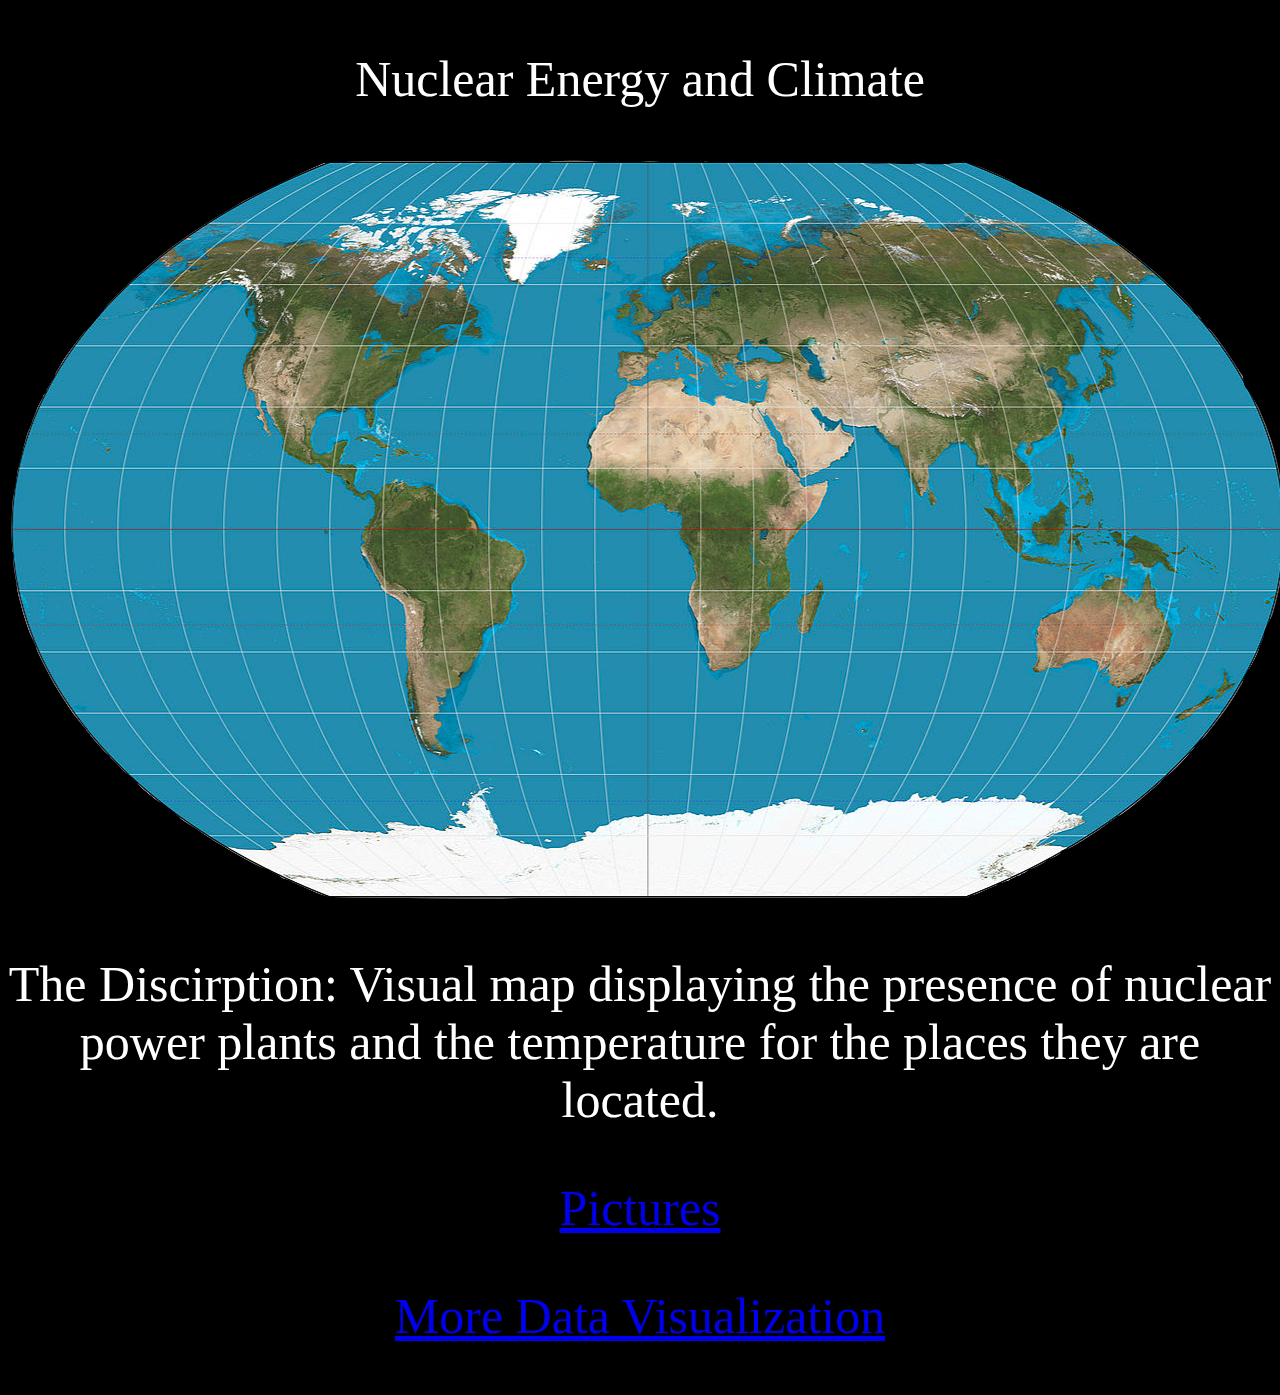
==== page2.html @ 262cb719 "some new stuff" ====
<!-- Term Project:
Journey Hu; Tori Pantanella
It is a data visualization of nuclear electronic energy in the world corresponding to the current temperture.
The radius of the circles are determined by the amount of nuclear electronic energy and the color of those cicles
are calculated by the current tmeperature.
 -->
<!DOCTYPE html>
<html> 
  <head> 
        <title>Nuclear Electronic Energy</title> 
        <link rel = "stylesheet" href = "main.css">
		<script src="http://d3js.org/d3.v3.min.js" charset="utf-8"></script>
		<style>
		.tooltip {
			position: absolute;
			width: 200px;
			height: auto;
			padding: 10px;
			background-color: white;
			-webkit-border-radius: 10px;
			-moz-border-radius: 10px;
			border-radius: 10px;
			-webkit-box-shadow: 4px 4px 10px rgba(0, 0, 0, 0.4);
			-moz-box-shadow: 4px 4px 10px rgba(0, 0, 0, 0.4);
			box-shadow: 4px 4px 10px rgba(0, 0, 0, 0.4);
			pointer-events: none;
			margin: 0;
			font-family: sans-serif;
			font-size: 16px;
			line-height: : 20px;
		}
		</style> 
  </head> 
    <body> 
		<p> Nuclear Energy and Climate</p>
		<div style="display: inline-block;
			width: 1280px;
			height: 743px;
			background-color: teal;
			background: url('SW.png');"></div>
		<p> The Discirption: Visual map displaying the presence of nuclear power plants and the temperature for the places they are located. </p>
		<p><a href = "http://www.danasrhp.top/nuclear-power-plant/" title = "Cool Resource!"> Pictures</a></p>
		<p><a href = "https://upload.wikimedia.org/wikipedia/commons/7/75/Nuclear_power_station.svg">More Data Visualization </p>
        <script>  
        // Converts from degrees to radians.
		Math.radians = function(degrees) {
  			return degrees * Math.PI / 180;
		};
		var width = 1280;	
		var height = 743;
		var svg = d3.select("body")			
				    .select("div")
				    .append("svg")				
				    .attr("width", width)		
					.attr("height", height);	
		var littleframe =d3.select("body")
				  		   .append("div")
				  	       .attr("class", "tooltip")
				  	       .style("opacity",0.0);
		d3.csv("/Data/Nuclear.csv", function(data) {	
			var FACTOR = 234.0;
			svg.selectAll("circle")
		   	   .data(data)
		       .enter()
		       .append("circle")
		       .attr("cx",function(d) {
		   		var xPosition = ((Math.radians(d.Longitude) * 3)/ (2*Math.PI)) * Math.sqrt(Math.PI*Math.PI/3 - Math.radians(d.Latitude)*Math.radians(d.Latitude))*FACTOR;
		   		return xPosition + width/2;
		   		})
		       .attr("cy",function(d){
		   	   		var yPosition = Math.radians(d.Latitude) * (-1) * FACTOR;
					return yPosition + height/2;
		  		})
		       .attr("r",function(d){
		   			return d.Numbers/2;
		  		})
		       .attr("stroke-width", 2)
		       .attr("stroke", "black")
		       .each(function(row, b) {
		       		var API = "http://api.openweathermap.org/data/2.5/weather?lat=" + row.Latitude + "&lon=" + row.Longitude +"&appid=2792a17ddf2a135ed54393fde48584a7";
		       		var circle = this;
		       		d3.json(API, function(json) {
		                	var fahrenheitTemp = ((json.main.temp)*(9.0/5.0)-459.67);
		                	var colorScaler = d3.scale.linear()
									            .domain([25,90])
		                	   	 				.range([0,255]);
		                	var tempColor = colorScaler(fahrenheitTemp);
		                	var tempatura = Math.round(tempColor);
		                	var g = Math.round(tempatura/9);
							var b = Math.round(255-tempatura);
		                	var color = "rgb(" + tempatura + "," + g + "," + b +")";
		                	console.log(color);
		                	console.log(circle);
		                	d3.select(circle).attr("fill",color);
		            	});
		       })
		       .on("mouseover",function(d){
				/*moving in，changing the text via selection.html() */
				//var xPosition = ((Math.radians(d.Longitude) * 3)/ (2*Math.PI)) * Math.sqrt(Math.PI*Math.PI/3 - Math.radians(d.Latitude)*Math.radians(d.Latitude))*FACTOR;
				//var yPosition = Math.radians(d.Latitude) * (-1) * FACTOR;
				//Update the tooltip position and value
				littleframe.style("left", /*xPosition*/ (d3.event.pageX) + "px")
				 		   .style("top", /*yPosition*/(d3.event.pageY) + "px")
				 		   .style("opacity", 1.0)	//Show the tooltip
				  		   .html(d.CountryName + "<br /> MW: " + d.MW);
				})
				.on("mouseout",function(d){
					/* when moving out, make the opacity to be zero*/
					littleframe.style("opacity",0.0);
				});
			});
        </script>
    </body> 
</html>
---- main.css ----
body{

    /*border-top-style: groove;
    border-right-style: groove;
    border-bottom-style: groove;
    border-left-style: groove;
    border-color: white; */
	
	background-color: black;

}

p{
	color: white;
	text-align: center;
	font-family: "Ariel Black";
	font-size: 50px;


}
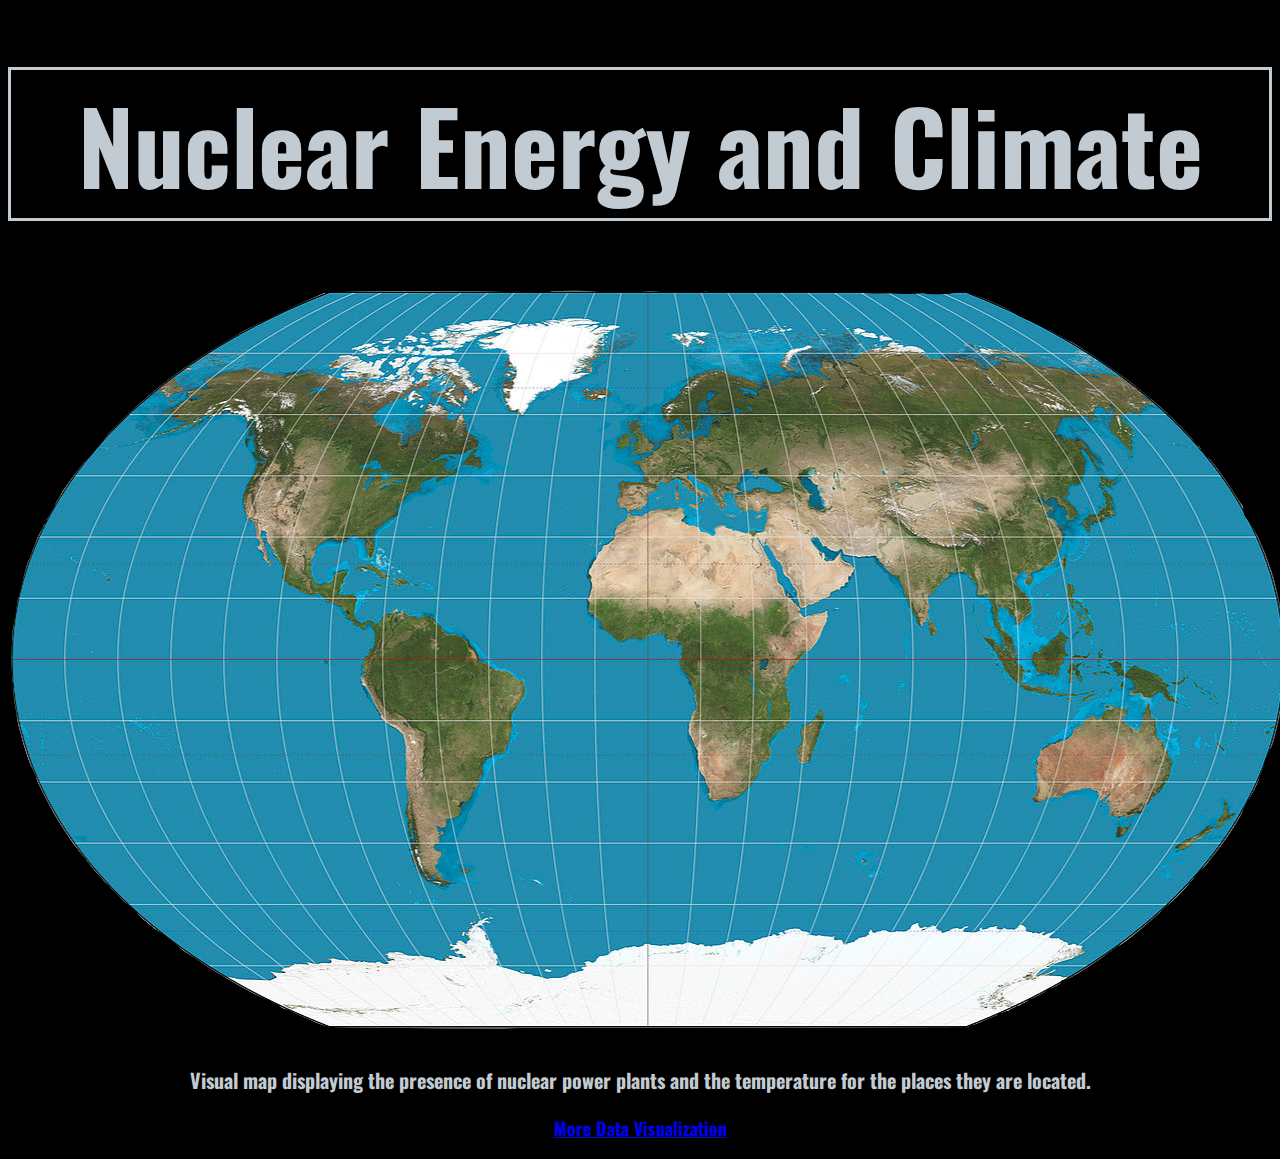
==== commit b5a9ab5e: "new" ====
--- a/page2.html
+++ b/page2.html
@@ -27,20 +27,19 @@
 			margin: 0;
 			font-family: sans-serif;
 			font-size: 16px;
+			color:black;
 			line-height: : 20px;
 		}
 		</style> 
   </head> 
-    <body> 
-		<p> Nuclear Energy and Climate</p>
+    <body>
+		<h1> Nuclear Energy and Climate</h1>
 		<div style="display: inline-block;
 			width: 1280px;
 			height: 743px;
-			background-color: teal;
 			background: url('SW.png');"></div>
-		<p> The Discirption: Visual map displaying the presence of nuclear power plants and the temperature for the places they are located. </p>
-		<p><a href = "http://www.danasrhp.top/nuclear-power-plant/" title = "Cool Resource!"> Pictures</a></p>
-		<p><a href = "https://upload.wikimedia.org/wikipedia/commons/7/75/Nuclear_power_station.svg">More Data Visualization </p>
+		<p style="font-size:20px"> Visual map displaying the presence of nuclear power plants and the temperature for the places they are located. </p>
+		<p style="font-size:18px"><a href = "https://upload.wikimedia.org/wikipedia/commons/7/75/Nuclear_power_station.svg">More Data Visualization </p>
         <script>  
         // Converts from degrees to radians.
 		Math.radians = function(degrees) {
--- a/main.css
+++ b/main.css
@@ -1,21 +1,18 @@
-
+@import url(http://fonts.googleapis.com/css?family=Oswald:400,700);
 body{
-
-    /*border-top-style: groove;
-    border-right-style: groove;
-    border-bottom-style: groove;
-    border-left-style: groove;
-    border-color: white; */
-	
 	background-color: black;
+	font-family: 'Oswald', sans-serif;
+	color: rgb(194, 203, 209);
+	text-align: center;
+	font-weight: bold;
+	font-size: 50px;
 
 }
-
-p{
-	color: white;
-	text-align: center;
-	font-family: "Ariel Black";
-	font-size: 50px;
+h1 {
+font-family: 'Oswald', sans-serif;
+color: rgb(194, 203, 209);
+border: solid;
+  
+ }
 
 
-}